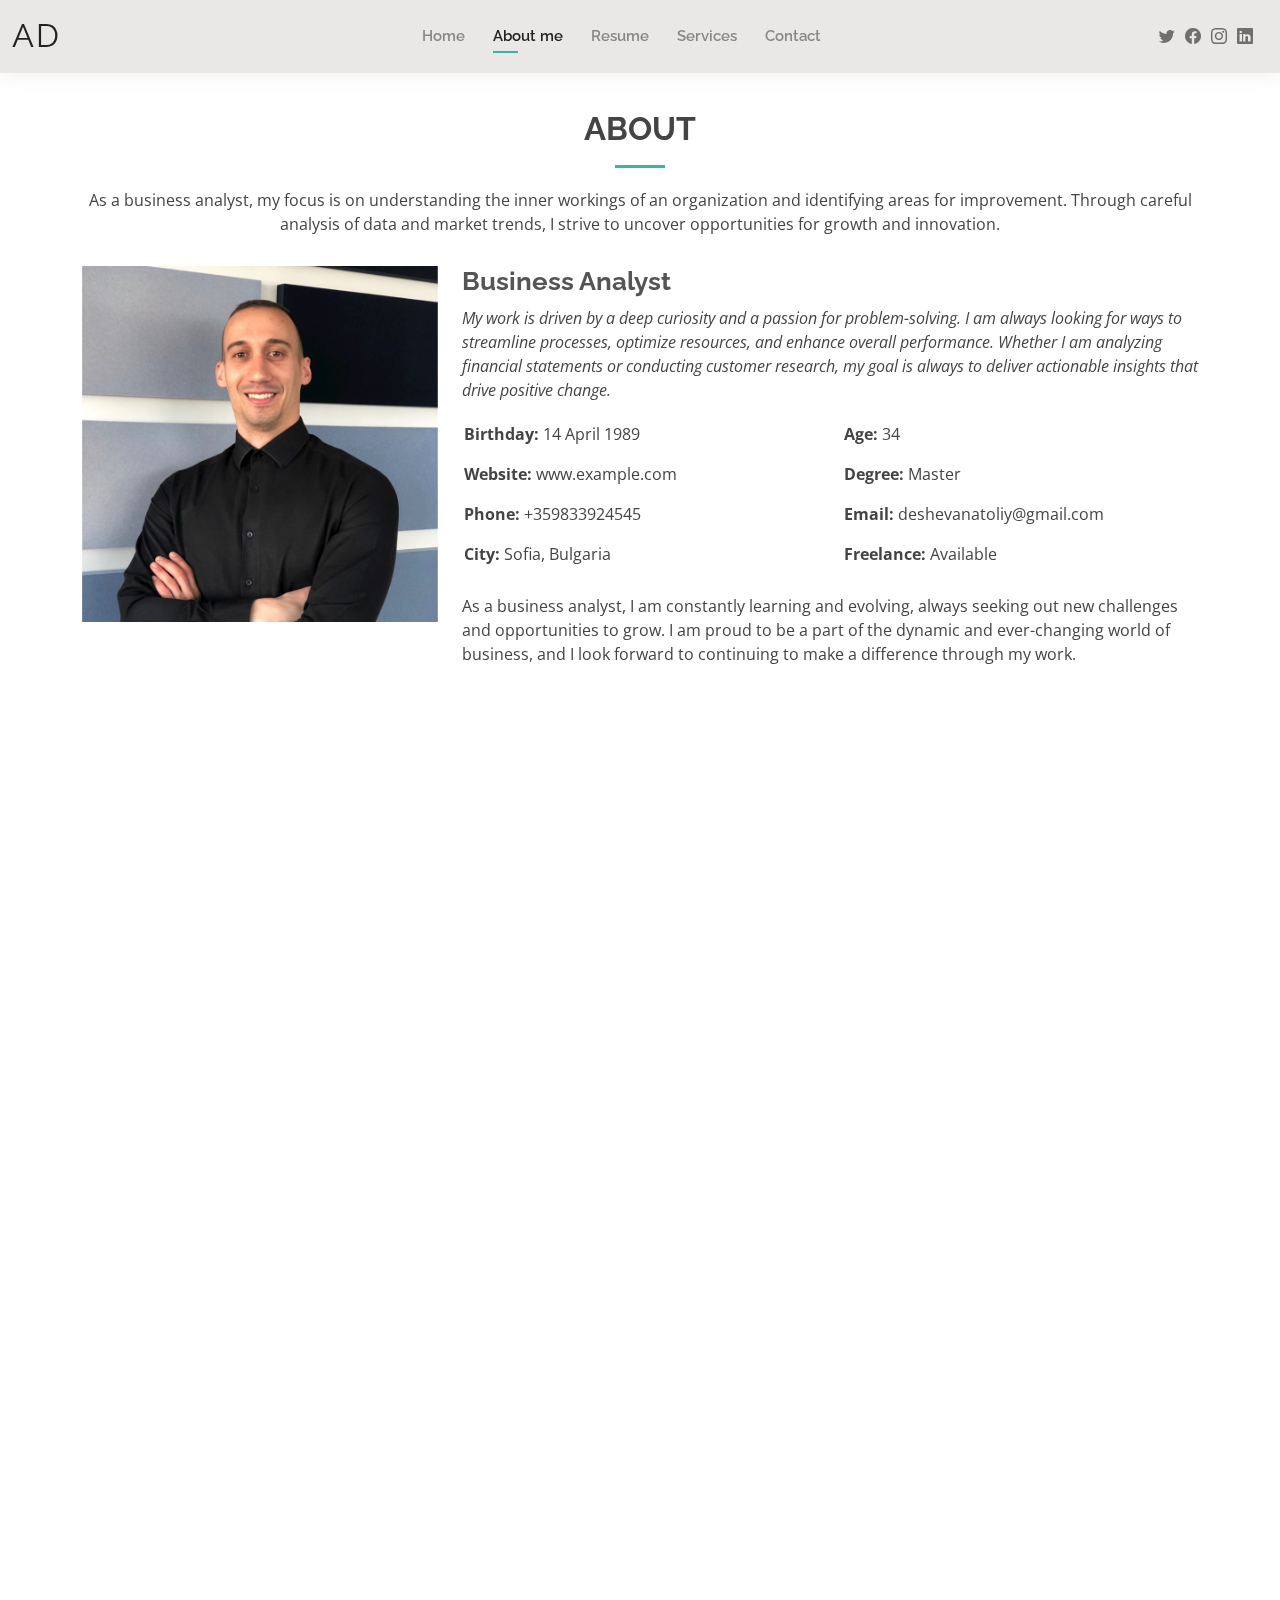
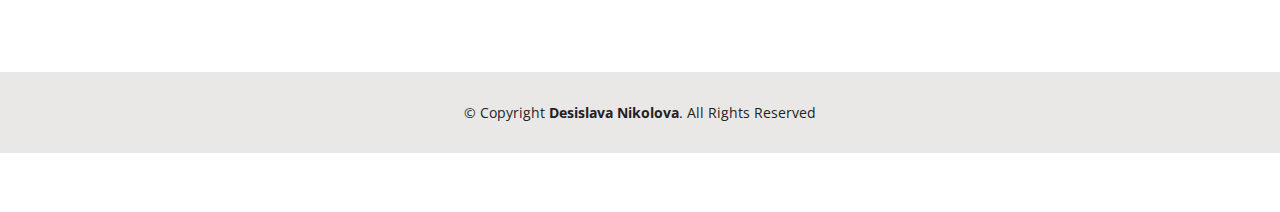
==== about.html @ 099fb7be "update files" ====
<!DOCTYPE html>
<html lang="en">

<head>
  <meta charset="utf-8">
  <meta content="width=device-width, initial-scale=1.0" name="viewport">

  <title>Anatoliy Deshev</title>
  <meta content="" name="description">
  <meta content="" name="keywords">

  <!-- Favicons -->
  <link href="assets/img/favicon.png" rel="icon">
  <link href="assets/img/apple-touch-icon.png" rel="apple-touch-icon">

  <!-- Google Fonts -->
  <link href="https://fonts.googleapis.com/css?family=Open+Sans:300,300i,400,400i,600,600i,700,700i|Raleway:300,300i,400,400i,500,500i,600,600i,700,700i|Poppins:300,300i,400,400i,500,500i,600,600i,700,700i" rel="stylesheet">

  <!-- Vendor CSS Files -->
  <link href="assets/vendor/aos/aos.css" rel="stylesheet">
  <link href="assets/vendor/bootstrap/css/bootstrap.min.css" rel="stylesheet">
  <link href="assets/vendor/bootstrap-icons/bootstrap-icons.css" rel="stylesheet">
  <link href="assets/vendor/boxicons/css/boxicons.min.css" rel="stylesheet">
  <link href="assets/vendor/glightbox/css/glightbox.min.css" rel="stylesheet">
  <link href="assets/vendor/swiper/swiper-bundle.min.css" rel="stylesheet">

  <!-- Template Main CSS File -->
  <link href="assets/css/style.css" rel="stylesheet">

  <!-- =======================================================
  * Template Name: Kelly
  * Updated: Mar 10 2023 with Bootstrap v5.2.3
  * Template URL: https://bootstrapmade.com/kelly-free-bootstrap-cv-resume-html-template/
  * Author: BootstrapMade.com
  * License: https://bootstrapmade.com/license/
  ======================================================== -->
</head>

<body>

  <!-- ======= Header ======= -->
  <header id="header" class="fixed-top">
    <div class="container-fluid d-flex justify-content-between align-items-center">

      <h1 class="logo me-auto me-lg-0"><a href="index.html">AD</a></h1>
      <!-- Uncomment below if you prefer to use an image logo -->
      <!-- <a href="index.html" class="logo"><img src="assets/img/logo.png" alt="" class="img-fluid"></a>-->

      <nav id="navbar" class="navbar order-last order-lg-0">
        <ul>
          <li><a href="index.html">Home</a></li>
          <li><a class="active" href="about.html">About me</a></li>
          <li><a href="resume.html">Resume</a></li>
          <li><a href="services.html">Services</a></li>
          <li><a href="contact.html">Contact</a></li>
        </ul>
        <i class="bi bi-list mobile-nav-toggle"></i>
      </nav><!-- .navbar -->

      <div class="header-social-links">
        <a href="#" class="twitter"><i class="bi bi-twitter"></i></a>
        <a href="#" class="facebook"><i class="bi bi-facebook"></i></a>
        <a href="#" class="instagram"><i class="bi bi-instagram"></i></a>
        <a href="#" class="linkedin"><i class="bi bi-linkedin"></i></i></a>
      </div>

    </div>

  </header><!-- End Header -->

  <main id="main">

    <!-- ======= About Section ======= -->
    <section id="about" class="about">
      <div class="container" data-aos="fade-up">

        <div class="section-title">
          <h2>About</h2>
          <p>As a business analyst, my focus is on understanding the inner workings of an organization and identifying areas for improvement. Through careful analysis of data and market trends, I strive to uncover opportunities for growth and innovation.</p>
        </div>

        <div class="row">
          <div class="col-lg-4">
            <img src="assets/img/about.jpg" class="img-fluid" alt="">
          </div>
          <div class="col-lg-8 pt-4 pt-lg-0 content">
            <h3>Business Analyst</h3>
            <p class="fst-italic">
              My work is driven by a deep curiosity and a passion for problem-solving. I am always looking for ways to streamline processes, optimize resources, and enhance overall performance. Whether I am analyzing financial statements or conducting customer research, my goal is always to deliver actionable insights that drive positive change.
            </p>
            <div class="row">
              <div class="col-lg-6">
                <ul>
                  <li><i class="bi bi-rounded-right"></i> <strong>Birthday:</strong> 14 April 1989</li>
                  <li><i class="bi bi-rounded-right"></i> <strong>Website:</strong> www.example.com</li>
                  <li><i class="bi bi-rounded-right"></i> <strong>Phone:</strong> +359833924545</li>
                  <li><i class="bi bi-rounded-right"></i> <strong>City:</strong> Sofia, Bulgaria</li>
                </ul>
              </div>
              <div class="col-lg-6">
                <ul>
                  <li><i class="bi bi-rounded-right"></i> <strong>Age:</strong> 34</li>
                  <li><i class="bi bi-rounded-right"></i> <strong>Degree:</strong> Master</li>
                  <li><i class="bi bi-rounded-right"></i> <strong>Email:</strong> deshevanatoliy@gmail.com</li>
                  <li><i class="bi bi-rounded-right"></i> <strong>Freelance:</strong> Available</li>
                </ul>
              </div>
            </div>
            <p>
              As a business analyst, I am constantly learning and evolving, always seeking out new challenges and opportunities to grow. I am proud to be a part of the dynamic and ever-changing world of business, and I look forward to continuing to make a difference through my work.
            </p>
          </div>
        </div>

      </div>
    </section><!-- End About Section -->

    <!-- ======= Skills Section ======= -->
    <section id="skills" class="skills">
      <div class="container" data-aos="fade-up">

        <div class="section-title">
          <h2>Skills</h2>
        </div>

        <div class="row skills-content">

          <div class="col-lg-6">

            <div class="progress">
              <span class="skill">Business Analysis <i class="val">100%</i></span>
              <div class="progress-bar-wrap">
                <div class="progress-bar" role="progressbar" aria-valuenow="100" aria-valuemin="0" aria-valuemax="100"></div>
              </div>
            </div>

            <div class="progress">
              <span class="skill">Microsoft Excel <i class="val">100%</i></span>
              <div class="progress-bar-wrap">
                <div class="progress-bar" role="progressbar" aria-valuenow="100" aria-valuemin="0" aria-valuemax="100"></div>
              </div>
            </div>

            <div class="progress">
              <span class="skill">Analytical Skills <i class="val">80%</i></span>
              <div class="progress-bar-wrap">
                <div class="progress-bar" role="progressbar" aria-valuenow="80" aria-valuemin="0" aria-valuemax="100"></div>
              </div>
            </div>

          </div>

          <div class="col-lg-6">

            <div class="progress">
              <span class="skill">Team Leadership <i class="val">85%</i></span>
              <div class="progress-bar-wrap">
                <div class="progress-bar" role="progressbar" aria-valuenow="85" aria-valuemin="0" aria-valuemax="100"></div>
              </div>
            </div>

            <div class="progress">
              <span class="skill">Financial Reporting <i class="val">90%</i></span>
              <div class="progress-bar-wrap">
                <div class="progress-bar" role="progressbar" aria-valuenow="90" aria-valuemin="0" aria-valuemax="100"></div>
              </div>
            </div>

            <div class="progress">
              <span class="skill">Social Media <i class="val">80%</i></span>
              <div class="progress-bar-wrap">
                <div class="progress-bar" role="progressbar" aria-valuenow="80" aria-valuemin="0" aria-valuemax="100"></div>
              </div>
            </div>

          </div>

        </div>

      </div>
    </section><!-- End Skills Section -->

    <!-- ======= Testimonials Section ======= -->
    <section id="testimonials" class="testimonials">
      <div class="container" data-aos="fade-up">

        <div class="section-title">
          <h2>Testimonials</h2>
        </div>

        <div class="testimonials-slider swiper" data-aos="fade-up" data-aos-delay="100">
          <div class="swiper-wrapper">

            <div class="swiper-slide">
              <div class="testimonial-item">
                <img src="assets/img/testimonials/testimonials-1.jpg" class="testimonial-img" alt="">
                <h3>John Smith</h3>
                <h4>CEO of ABC Company</h4>
                <p>
                  <i class="bx bxs-quote-alt-left quote-icon-left"></i>
                  Anatoliy is a game-changer. His/her expertise helped us uncover valuable insights that drove significant growth for our company.
                  <i class="bx bxs-quote-alt-right quote-icon-right"></i>
                </p>
              </div>
            </div><!-- End testimonial item -->

            <div class="swiper-slide">
              <div class="testimonial-item">
                <img src="assets/img/testimonials/testimonials-2.jpg" class="testimonial-img" alt="">
                <h3>Sarah Jones</h3>
                <h4>Data Scientist at XYZ Corporation</h4>
                <p>
                  <i class="bx bxs-quote-alt-left quote-icon-left"></i>
                  I was blown away by Anatoliy's technical skills and attention to detail. He provided actionable insights from large, complex datasets.
                  <i class="bx bxs-quote-alt-right quote-icon-right"></i>
                </p>
              </div>
            </div><!-- End testimonial item -->

            <div class="swiper-slide">
              <div class="testimonial-item">
                <img src="assets/img/testimonials/testimonials-3.jpg" class="testimonial-img" alt="">
                <h3>Emily Chen</h3>
                <h4>Director of Marketing at DEF Enterprises</h4>
                <p>
                  <i class="bx bxs-quote-alt-left quote-icon-left"></i>
                  What sets Anatoliy apart is his ability to understand the big picture of our business. He is a true partner.
                  <i class="bx bxs-quote-alt-right quote-icon-right"></i>
                </p>
              </div>
            </div><!-- End testimonial item -->
          </div>
          <div class="swiper-pagination"></div>
        </div>

      </div>
    </section><!-- End Testimonials Section -->

  </main><!-- End #main -->

  <!-- ======= Footer ======= -->
  <footer id="footer">
    <div class="container">
      <div class="copyright">
        &copy; Copyright <strong><span>Desislava Nikolova</span></strong>. All Rights Reserved
      </div>
    </div>
  </footer><!-- End  Footer -->

  <div id="preloader"></div>
  <a href="#" class="back-to-top d-flex align-items-center justify-content-center"><i class="bi bi-arrow-up-short"></i></a>

  <!-- Vendor JS Files -->
  <script src="assets/vendor/purecounter/purecounter_vanilla.js"></script>
  <script src="assets/vendor/aos/aos.js"></script>
  <script src="assets/vendor/bootstrap/js/bootstrap.bundle.min.js"></script>
  <script src="assets/vendor/glightbox/js/glightbox.min.js"></script>
  <script src="assets/vendor/isotope-layout/isotope.pkgd.min.js"></script>
  <script src="assets/vendor/swiper/swiper-bundle.min.js"></script>
  <script src="assets/vendor/waypoints/noframework.waypoints.js"></script>
  <script src="assets/vendor/php-email-form/validate.js"></script>

  <!-- Template Main JS File -->
  <script src="assets/js/main.js"></script>

</body>

</html>
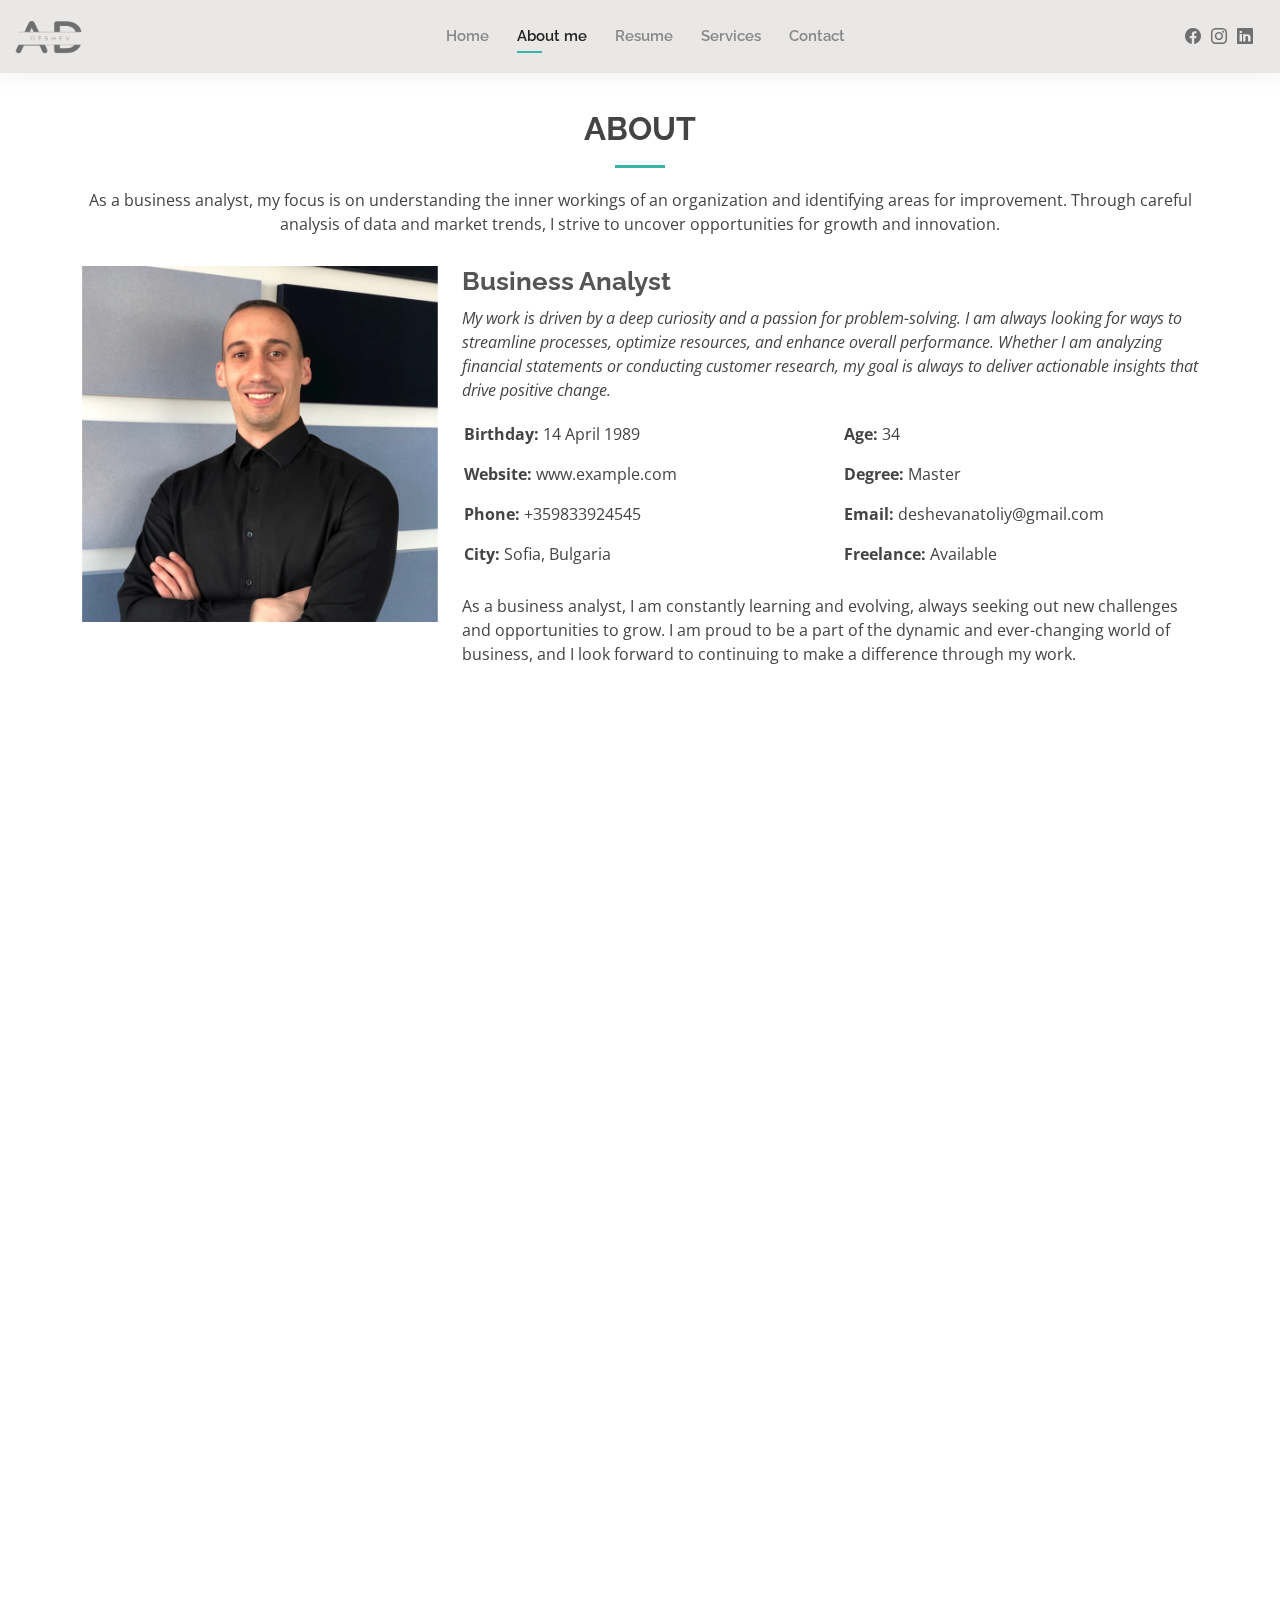
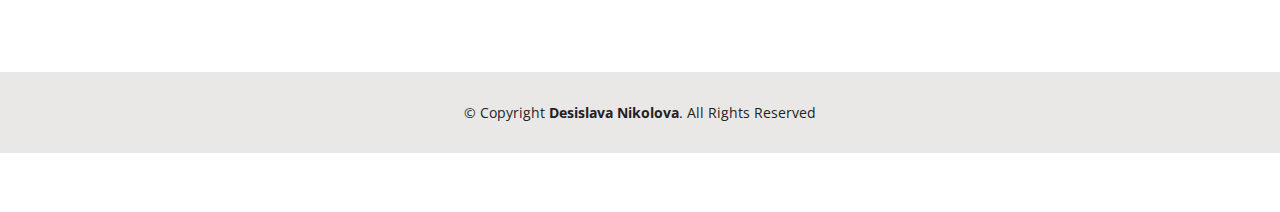
==== commit 3c7d1b44: "update pages" ====
--- a/about.html
+++ b/about.html
@@ -42,7 +42,7 @@
   <header id="header" class="fixed-top">
     <div class="container-fluid d-flex justify-content-between align-items-center">
 
-      <h1 class="logo me-auto me-lg-0"><a href="index.html">AD</a></h1>
+      <h1 class="logo me-auto me-lg-0"><a href="index.html"><img src="/assets/img/logo.png"></a></a></h1>
       <!-- Uncomment below if you prefer to use an image logo -->
       <!-- <a href="index.html" class="logo"><img src="assets/img/logo.png" alt="" class="img-fluid"></a>-->
 
@@ -58,10 +58,9 @@
       </nav><!-- .navbar -->
 
       <div class="header-social-links">
-        <a href="#" class="twitter"><i class="bi bi-twitter"></i></a>
-        <a href="#" class="facebook"><i class="bi bi-facebook"></i></a>
-        <a href="#" class="instagram"><i class="bi bi-instagram"></i></a>
-        <a href="#" class="linkedin"><i class="bi bi-linkedin"></i></i></a>
+        <a href="https://www.facebook.com/de6ev" target="_blank" class="facebook"><i class="bi bi-facebook"></i></a>
+        <a href="https://instagram.com/tdeshev?igshid=YmMyMTA2M2Y=" target="_blank" class="instagram"><i class="bi bi-instagram"></i></a>
+        <a href="https://www.linkedin.com/in/deshev/" target="_blank" class="linkedin"><i class="bi bi-linkedin"></i></i></a>
       </div>
 
     </div>
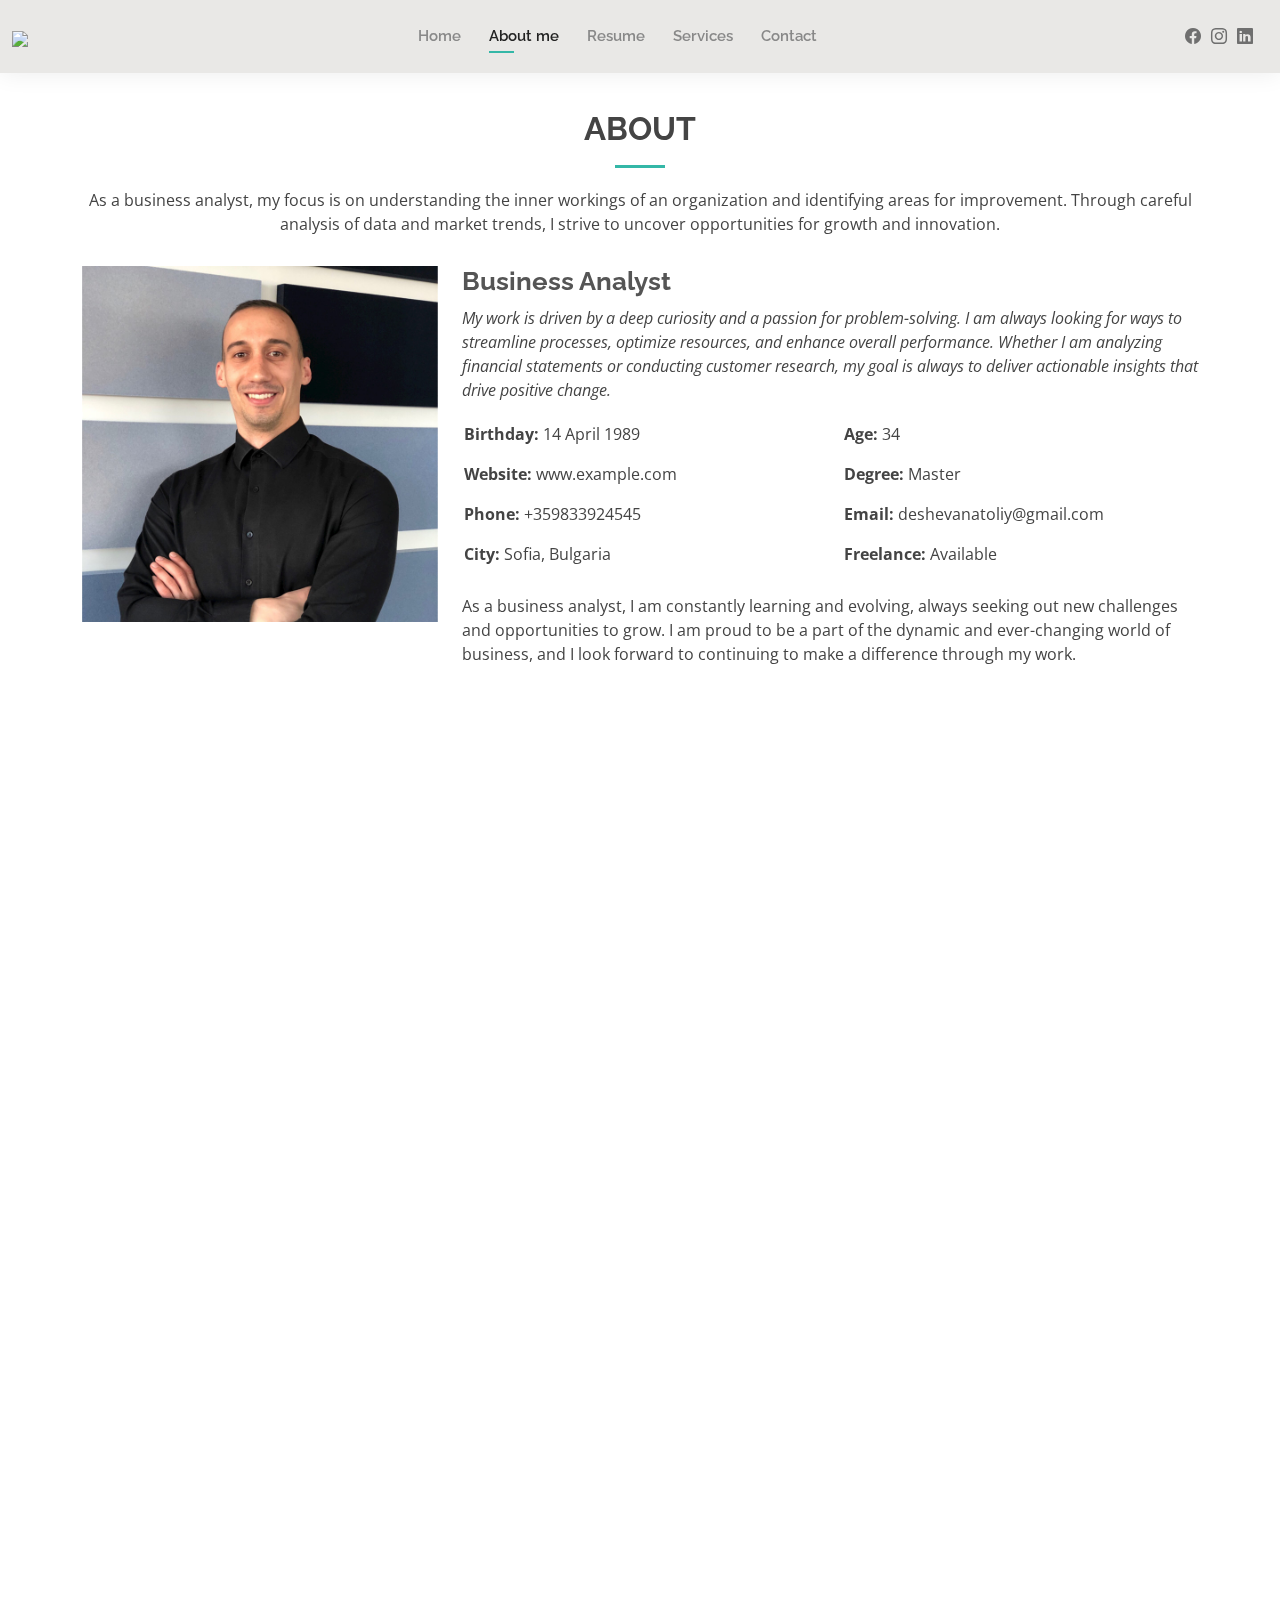
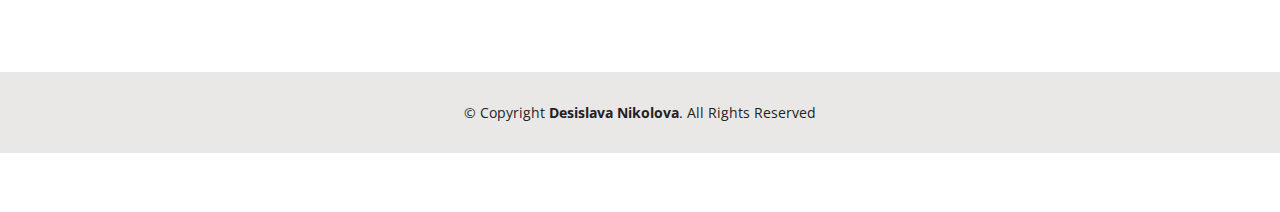
==== commit 6942f974: "add audio to site" ====
--- a/about.html
+++ b/about.html
@@ -42,17 +42,17 @@
   <header id="header" class="fixed-top">
     <div class="container-fluid d-flex justify-content-between align-items-center">
 
-      <h1 class="logo me-auto me-lg-0"><a href="index.html"><img src="/assets/img/logo.png"></a></a></h1>
+      <h1 class="logo me-auto me-lg-0"><a href="index.html"><img src="../desitynikolova.github.io/assets/img/logo.png"></a></a></h1>
       <!-- Uncomment below if you prefer to use an image logo -->
       <!-- <a href="index.html" class="logo"><img src="assets/img/logo.png" alt="" class="img-fluid"></a>-->
 
       <nav id="navbar" class="navbar order-last order-lg-0">
         <ul>
-          <li><a href="index.html">Home</a></li>
-          <li><a class="active" href="about.html">About me</a></li>
-          <li><a href="resume.html">Resume</a></li>
-          <li><a href="services.html">Services</a></li>
-          <li><a href="contact.html">Contact</a></li>
+          <li><a href="/desitynikolova.github.io/index.html" onmouseover="readText(this)" onmouseleave="stopRead(this)">Home</a></li>
+          <li><a class="active" href="/desitynikolova.github.io/about.html" onmouseover="readText(this)" onmouseleave="stopRead(this)">About me</a></li>
+          <li><a href="/desitynikolova.github.io/resume.html" onmouseover="readText(this)" onmouseleave="stopRead(this)">Resume</a></li>
+          <li><a href="/desitynikolova.github.io/services.html" onmouseover="readText(this)" onmouseleave="stopRead(this)">Services</a></li>
+          <li><a href="/desitynikolova.github.io/contact.html" onmouseover="readText(this)" onmouseleave="stopRead(this)">Contact</a></li>
         </ul>
         <i class="bi bi-list mobile-nav-toggle"></i>
       </nav><!-- .navbar -->
@@ -74,8 +74,8 @@
       <div class="container" data-aos="fade-up">
 
         <div class="section-title">
-          <h2>About</h2>
-          <p>As a business analyst, my focus is on understanding the inner workings of an organization and identifying areas for improvement. Through careful analysis of data and market trends, I strive to uncover opportunities for growth and innovation.</p>
+          <h2 onmouseover="readText(this)" onmouseleave="stopRead(this)">About</h2>
+          <p onmouseover="readText(this)" onmouseleave="stopRead(this)">As a business analyst, my focus is on understanding the inner workings of an organization and identifying areas for improvement. Through careful analysis of data and market trends, I strive to uncover opportunities for growth and innovation.</p>
         </div>
 
         <div class="row">
@@ -83,29 +83,29 @@
             <img src="assets/img/about.jpg" class="img-fluid" alt="">
           </div>
           <div class="col-lg-8 pt-4 pt-lg-0 content">
-            <h3>Business Analyst</h3>
-            <p class="fst-italic">
+            <h3 onmouseover="readText(this)" onmouseleave="stopRead(this)">Business Analyst</h3>
+            <p class="fst-italic" onmouseover="readText(this)" onmouseleave="stopRead(this)">
               My work is driven by a deep curiosity and a passion for problem-solving. I am always looking for ways to streamline processes, optimize resources, and enhance overall performance. Whether I am analyzing financial statements or conducting customer research, my goal is always to deliver actionable insights that drive positive change.
             </p>
             <div class="row">
               <div class="col-lg-6">
                 <ul>
-                  <li><i class="bi bi-rounded-right"></i> <strong>Birthday:</strong> 14 April 1989</li>
-                  <li><i class="bi bi-rounded-right"></i> <strong>Website:</strong> www.example.com</li>
-                  <li><i class="bi bi-rounded-right"></i> <strong>Phone:</strong> +359833924545</li>
-                  <li><i class="bi bi-rounded-right"></i> <strong>City:</strong> Sofia, Bulgaria</li>
+                  <li onmouseover="readText(this)" onmouseleave="stopRead(this)"><i class="bi bi-rounded-right"></i> <strong onmouseover="readText(this)" onmouseleave="stopRead(this)">Birthday:</strong> 14 April 1989</li>
+                  <li onmouseover="readText(this)" onmouseleave="stopRead(this)"><i class="bi bi-rounded-right"></i> <strong onmouseover="readText(this)" onmouseleave="stopRead(this)">Website:</strong> www.example.com</li>
+                  <li onmouseover="readText(this)" onmouseleave="stopRead(this)"><i class="bi bi-rounded-right"></i> <strong onmouseover="readText(this)" onmouseleave="stopRead(this)">Phone:</strong> +359833924545</li>
+                  <li onmouseover="readText(this)" onmouseleave="stopRead(this)"><i class="bi bi-rounded-right"></i> <strong onmouseover="readText(this)" onmouseleave="stopRead(this)">City:</strong> Sofia, Bulgaria</li>
                 </ul>
               </div>
               <div class="col-lg-6">
                 <ul>
-                  <li><i class="bi bi-rounded-right"></i> <strong>Age:</strong> 34</li>
-                  <li><i class="bi bi-rounded-right"></i> <strong>Degree:</strong> Master</li>
-                  <li><i class="bi bi-rounded-right"></i> <strong>Email:</strong> deshevanatoliy@gmail.com</li>
-                  <li><i class="bi bi-rounded-right"></i> <strong>Freelance:</strong> Available</li>
+                  <li onmouseover="readText(this)" onmouseleave="stopRead(this)"><i class="bi bi-rounded-right"></i> <strong onmouseover="readText(this)" onmouseleave="stopRead(this)">Age:</strong> 34</li>
+                  <li onmouseover="readText(this)" onmouseleave="stopRead(this)"><i class="bi bi-rounded-right"></i> <strong onmouseover="readText(this)" onmouseleave="stopRead(this)">Degree:</strong> Master</li>
+                  <li onmouseover="readText(this)" onmouseleave="stopRead(this)"><i class="bi bi-rounded-right"></i> <strong onmouseover="readText(this)" onmouseleave="stopRead(this)">Email:</strong> deshevanatoliy@gmail.com</li>
+                  <li onmouseover="readText(this)" onmouseleave="stopRead(this)"><i class="bi bi-rounded-right"></i> <strong onmouseover="readText(this)" onmouseleave="stopRead(this)">Freelance:</strong> Available</li>
                 </ul>
               </div>
             </div>
-            <p>
+            <p onmouseover="readText(this)" onmouseleave="stopRead(this)">
               As a business analyst, I am constantly learning and evolving, always seeking out new challenges and opportunities to grow. I am proud to be a part of the dynamic and ever-changing world of business, and I look forward to continuing to make a difference through my work.
             </p>
           </div>
@@ -119,7 +119,7 @@
       <div class="container" data-aos="fade-up">
 
         <div class="section-title">
-          <h2>Skills</h2>
+          <h2 onmouseover="readText(this)" onmouseleave="stopRead(this)">Skills</h2>
         </div>
 
         <div class="row skills-content">
@@ -127,21 +127,21 @@
           <div class="col-lg-6">
 
             <div class="progress">
-              <span class="skill">Business Analysis <i class="val">100%</i></span>
+              <span class="skill" onmouseover="readText(this)" onmouseleave="stopRead(this)">Business Analysis <i class="val">100%</i></span>
               <div class="progress-bar-wrap">
                 <div class="progress-bar" role="progressbar" aria-valuenow="100" aria-valuemin="0" aria-valuemax="100"></div>
               </div>
             </div>
 
             <div class="progress">
-              <span class="skill">Microsoft Excel <i class="val">100%</i></span>
+              <span class="skill" onmouseover="readText(this)" onmouseleave="stopRead(this)">Microsoft Excel <i class="val">100%</i></span>
               <div class="progress-bar-wrap">
                 <div class="progress-bar" role="progressbar" aria-valuenow="100" aria-valuemin="0" aria-valuemax="100"></div>
               </div>
             </div>
 
             <div class="progress">
-              <span class="skill">Analytical Skills <i class="val">80%</i></span>
+              <span class="skill" onmouseover="readText(this)" onmouseleave="stopRead(this)">Analytical Skills <i class="val">80%</i></span>
               <div class="progress-bar-wrap">
                 <div class="progress-bar" role="progressbar" aria-valuenow="80" aria-valuemin="0" aria-valuemax="100"></div>
               </div>
@@ -152,21 +152,21 @@
           <div class="col-lg-6">
 
             <div class="progress">
-              <span class="skill">Team Leadership <i class="val">85%</i></span>
+              <span class="skill" onmouseover="readText(this)" onmouseleave="stopRead(this)">Team Leadership <i class="val">85%</i></span>
               <div class="progress-bar-wrap">
                 <div class="progress-bar" role="progressbar" aria-valuenow="85" aria-valuemin="0" aria-valuemax="100"></div>
               </div>
             </div>
 
             <div class="progress">
-              <span class="skill">Financial Reporting <i class="val">90%</i></span>
+              <span class="skill" onmouseover="readText(this)" onmouseleave="stopRead(this)">Financial Reporting <i class="val">90%</i></span>
               <div class="progress-bar-wrap">
                 <div class="progress-bar" role="progressbar" aria-valuenow="90" aria-valuemin="0" aria-valuemax="100"></div>
               </div>
             </div>
 
             <div class="progress">
-              <span class="skill">Social Media <i class="val">80%</i></span>
+              <span class="skill" onmouseover="readText(this)" onmouseleave="stopRead(this)">Social Media <i class="val">80%</i></span>
               <div class="progress-bar-wrap">
                 <div class="progress-bar" role="progressbar" aria-valuenow="80" aria-valuemin="0" aria-valuemax="100"></div>
               </div>
@@ -184,7 +184,7 @@
       <div class="container" data-aos="fade-up">
 
         <div class="section-title">
-          <h2>Testimonials</h2>
+          <h2 onmouseover="readText(this)" onmouseleave="stopRead(this)">Testimonials</h2>
         </div>
 
         <div class="testimonials-slider swiper" data-aos="fade-up" data-aos-delay="100">
@@ -193,11 +193,11 @@
             <div class="swiper-slide">
               <div class="testimonial-item">
                 <img src="assets/img/testimonials/testimonials-1.jpg" class="testimonial-img" alt="">
-                <h3>John Smith</h3>
-                <h4>CEO of ABC Company</h4>
+                <h3 onmouseover="readText(this)" onmouseleave="stopRead(this)">John Smith</h3>
+                <h4 onmouseover="readText(this)" onmouseleave="stopRead(this)">CEO of ABC Company</h4>
                 <p>
                   <i class="bx bxs-quote-alt-left quote-icon-left"></i>
-                  Anatoliy is a game-changer. His/her expertise helped us uncover valuable insights that drove significant growth for our company.
+                  <span onmouseover="readText(this)" onmouseleave="stopRead(this)">Anatoliy is a game-changer. His/her expertise helped us uncover valuable insights that drove significant growth for our company.</span>
                   <i class="bx bxs-quote-alt-right quote-icon-right"></i>
                 </p>
               </div>
@@ -206,11 +206,11 @@
             <div class="swiper-slide">
               <div class="testimonial-item">
                 <img src="assets/img/testimonials/testimonials-2.jpg" class="testimonial-img" alt="">
-                <h3>Sarah Jones</h3>
-                <h4>Data Scientist at XYZ Corporation</h4>
+                <h3 onmouseover="readText(this)" onmouseleave="stopRead(this)">Sarah Jones</h3>
+                <h4 onmouseover="readText(this)" onmouseleave="stopRead(this)">Data Scientist at XYZ Corporation</h4>
                 <p>
                   <i class="bx bxs-quote-alt-left quote-icon-left"></i>
-                  I was blown away by Anatoliy's technical skills and attention to detail. He provided actionable insights from large, complex datasets.
+                  <span onmouseover="readText(this)" onmouseleave="stopRead(this)">I was blown away by Anatoliy's technical skills and attention to detail. He provided actionable insights from large, complex datasets.</span>
                   <i class="bx bxs-quote-alt-right quote-icon-right"></i>
                 </p>
               </div>
@@ -219,11 +219,11 @@
             <div class="swiper-slide">
               <div class="testimonial-item">
                 <img src="assets/img/testimonials/testimonials-3.jpg" class="testimonial-img" alt="">
-                <h3>Emily Chen</h3>
-                <h4>Director of Marketing at DEF Enterprises</h4>
+                <h3 onmouseover="readText(this)" onmouseleave="stopRead(this)">Emily Chen</h3>
+                <h4 onmouseover="readText(this)" onmouseleave="stopRead(this)">Director of Marketing at DEF Enterprises</h4>
                 <p>
                   <i class="bx bxs-quote-alt-left quote-icon-left"></i>
-                  What sets Anatoliy apart is his ability to understand the big picture of our business. He is a true partner.
+                  <span onmouseover="readText(this)" onmouseleave="stopRead(this)">What sets Anatoliy apart is his ability to understand the big picture of our business. He is a true partner.</span>
                   <i class="bx bxs-quote-alt-right quote-icon-right"></i>
                 </p>
               </div>
@@ -240,7 +240,7 @@
   <!-- ======= Footer ======= -->
   <footer id="footer">
     <div class="container">
-      <div class="copyright">
+      <div class="copyright" id="footer-audio" onmouseover="readText(this)" onmouseleave="stopRead(this)">
         &copy; Copyright <strong><span>Desislava Nikolova</span></strong>. All Rights Reserved
       </div>
     </div>
@@ -261,7 +261,6 @@
 
   <!-- Template Main JS File -->
   <script src="assets/js/main.js"></script>
-
+  <script src="assets/js/script-audio.js"></script>
 </body>
-
 </html>--- a/assets/css/style.css
+++ b/assets/css/style.css
@@ -421,11 +421,11 @@
 #hero {
   width: 100%;
   height: 100vh;
-  background: url("../img/hero-bg.jpg") top right;
+  background: url("../img/header-img.jpg") top right;
   background-size: cover;
 }
 
-#hero:before {
+/* #hero:before {
   content: "";
   background: rgba(127, 127, 127, 0.587);
   position: absolute;
@@ -433,7 +433,7 @@
   top: 0;
   left: 0;
   right: 0;
-}
+} */
 
 #hero .container {
   padding-top: 70px;
@@ -455,7 +455,7 @@
 }
 
 #hero h2 {
-  color: #d2d2d2;
+  color: #6f6f6f;
   margin: 10px 0 0 0;
   font-size: 22px;
 }
@@ -488,7 +488,7 @@
 @media (max-width: 992px) {
   #hero:before {
     content: "";
-    background: rgba(255, 255, 255, 0.8);
+    
     position: absolute;
     bottom: 0;
     top: 0;
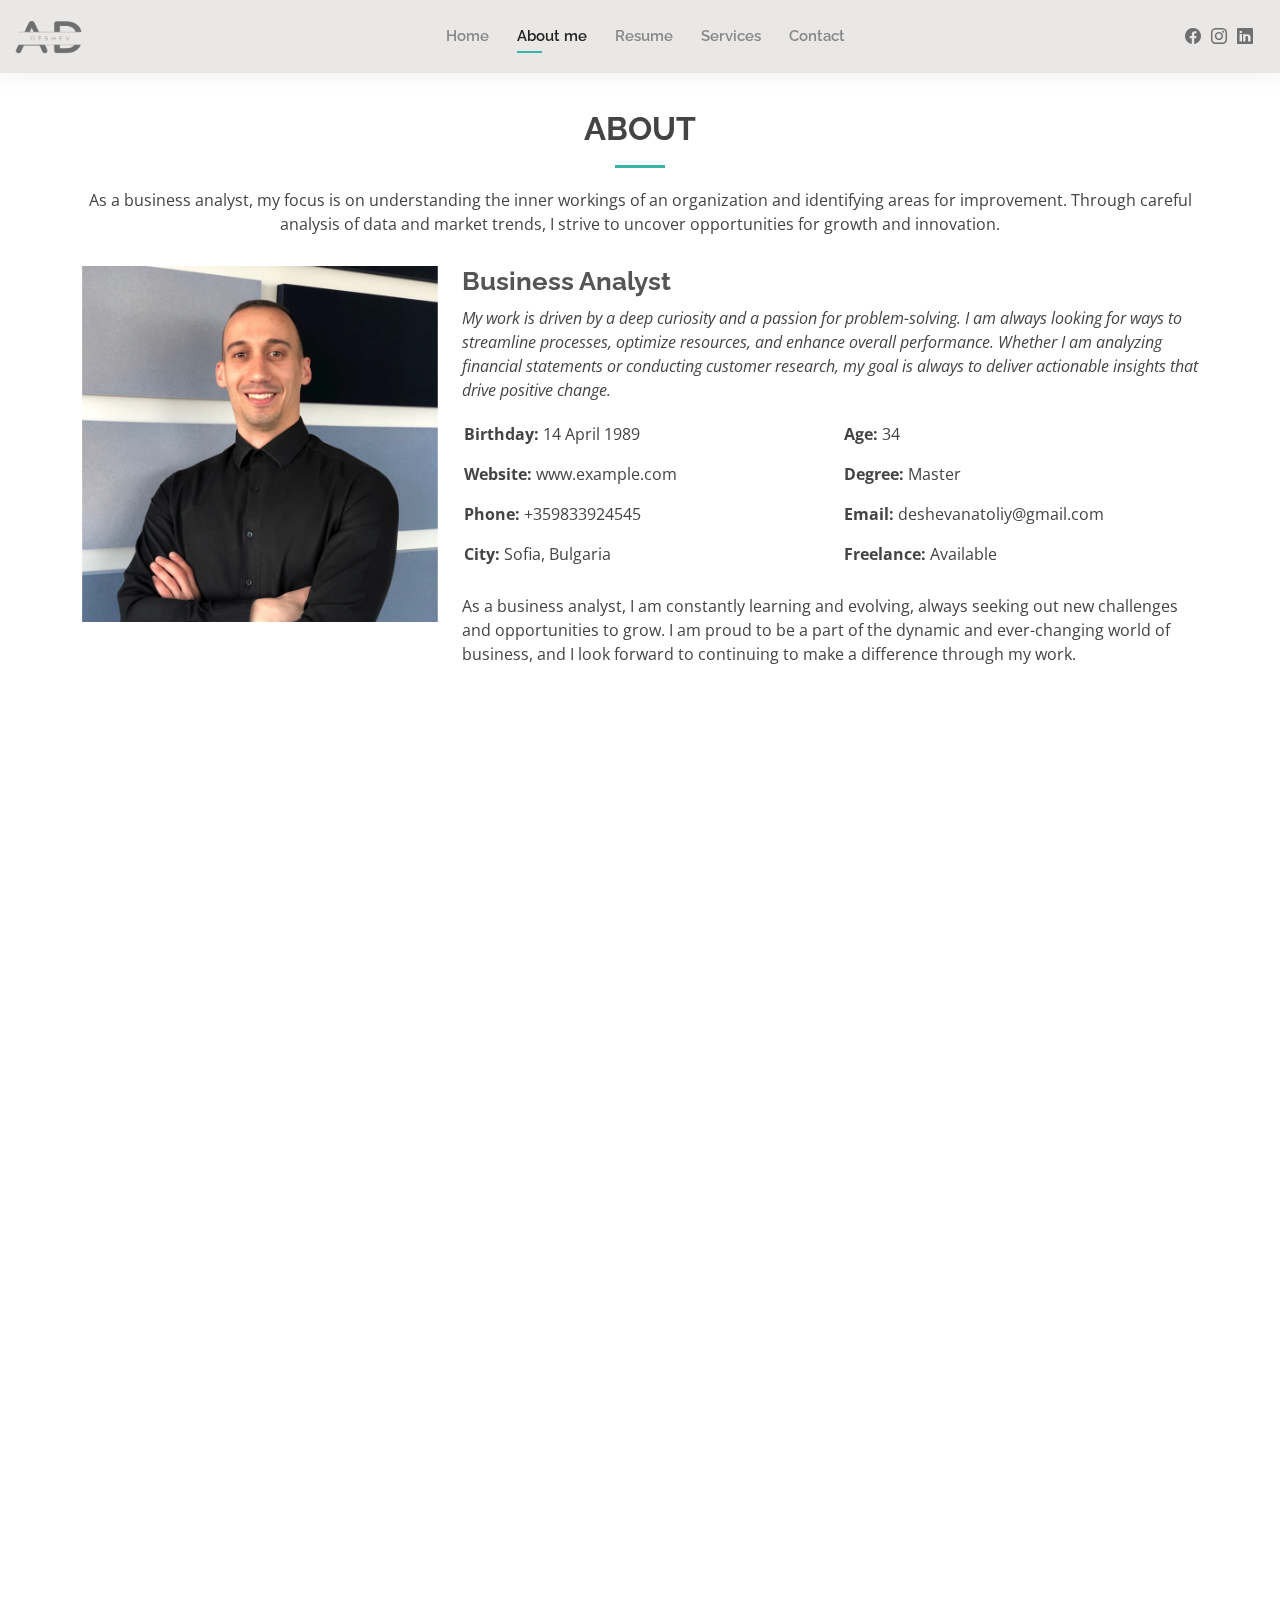
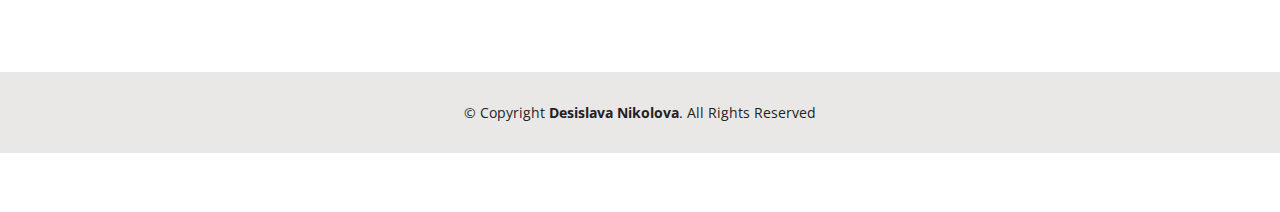
==== commit af705f88: "update files" ====
--- a/about.html
+++ b/about.html
@@ -10,8 +10,7 @@
   <meta content="" name="keywords">
 
   <!-- Favicons -->
-  <link href="assets/img/favicon.png" rel="icon">
-  <link href="assets/img/apple-touch-icon.png" rel="apple-touch-icon">
+  <link href="../desitynikolova.github.io/assets/img/icon.png" rel="icon">
 
   <!-- Google Fonts -->
   <link href="https://fonts.googleapis.com/css?family=Open+Sans:300,300i,400,400i,600,600i,700,700i|Raleway:300,300i,400,400i,500,500i,600,600i,700,700i|Poppins:300,300i,400,400i,500,500i,600,600i,700,700i" rel="stylesheet">
@@ -42,17 +41,17 @@
   <header id="header" class="fixed-top">
     <div class="container-fluid d-flex justify-content-between align-items-center">
 
-      <h1 class="logo me-auto me-lg-0"><a href="index.html"><img src="../desitynikolova.github.io/assets/img/logo.png"></a></a></h1>
+      <h1 class="logo me-auto me-lg-0"><a href="index.html"><img src="./assets/img/logo.png"></a></a></h1>
       <!-- Uncomment below if you prefer to use an image logo -->
       <!-- <a href="index.html" class="logo"><img src="assets/img/logo.png" alt="" class="img-fluid"></a>-->
 
       <nav id="navbar" class="navbar order-last order-lg-0">
         <ul>
-          <li><a href="/desitynikolova.github.io/index.html" onmouseover="readText(this)" onmouseleave="stopRead(this)">Home</a></li>
-          <li><a class="active" href="/desitynikolova.github.io/about.html" onmouseover="readText(this)" onmouseleave="stopRead(this)">About me</a></li>
-          <li><a href="/desitynikolova.github.io/resume.html" onmouseover="readText(this)" onmouseleave="stopRead(this)">Resume</a></li>
-          <li><a href="/desitynikolova.github.io/services.html" onmouseover="readText(this)" onmouseleave="stopRead(this)">Services</a></li>
-          <li><a href="/desitynikolova.github.io/contact.html" onmouseover="readText(this)" onmouseleave="stopRead(this)">Contact</a></li>
+          <li><a href="index.html" onmouseover="readText(this)" onmouseleave="stopRead(this)">Home</a></li>
+          <li><a class="active" href="about.html" onmouseover="readText(this)" onmouseleave="stopRead(this)">About me</a></li>
+          <li><a href="resume.html" onmouseover="readText(this)" onmouseleave="stopRead(this)">Resume</a></li>
+          <li><a href="services.html" onmouseover="readText(this)" onmouseleave="stopRead(this)">Services</a></li>
+          <li><a href="contact.html" onmouseover="readText(this)" onmouseleave="stopRead(this)">Contact</a></li>
         </ul>
         <i class="bi bi-list mobile-nav-toggle"></i>
       </nav><!-- .navbar -->
